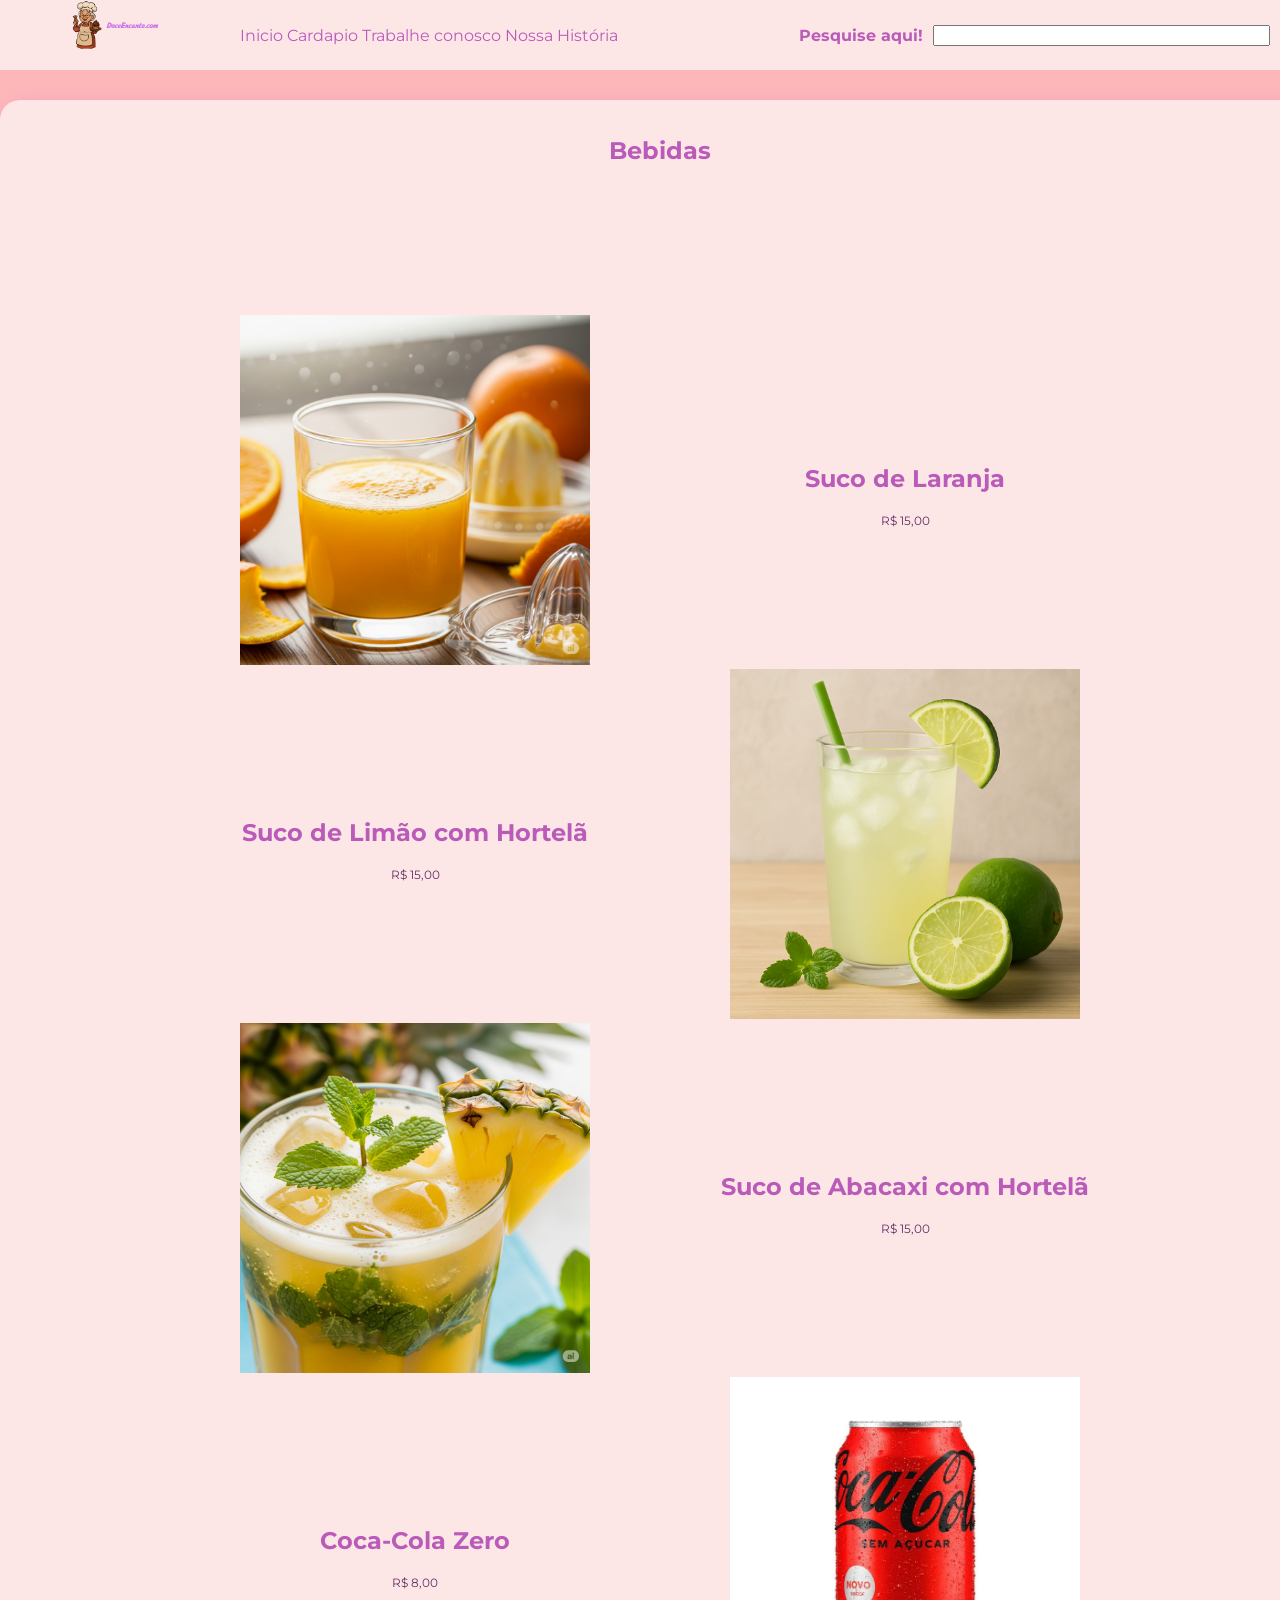
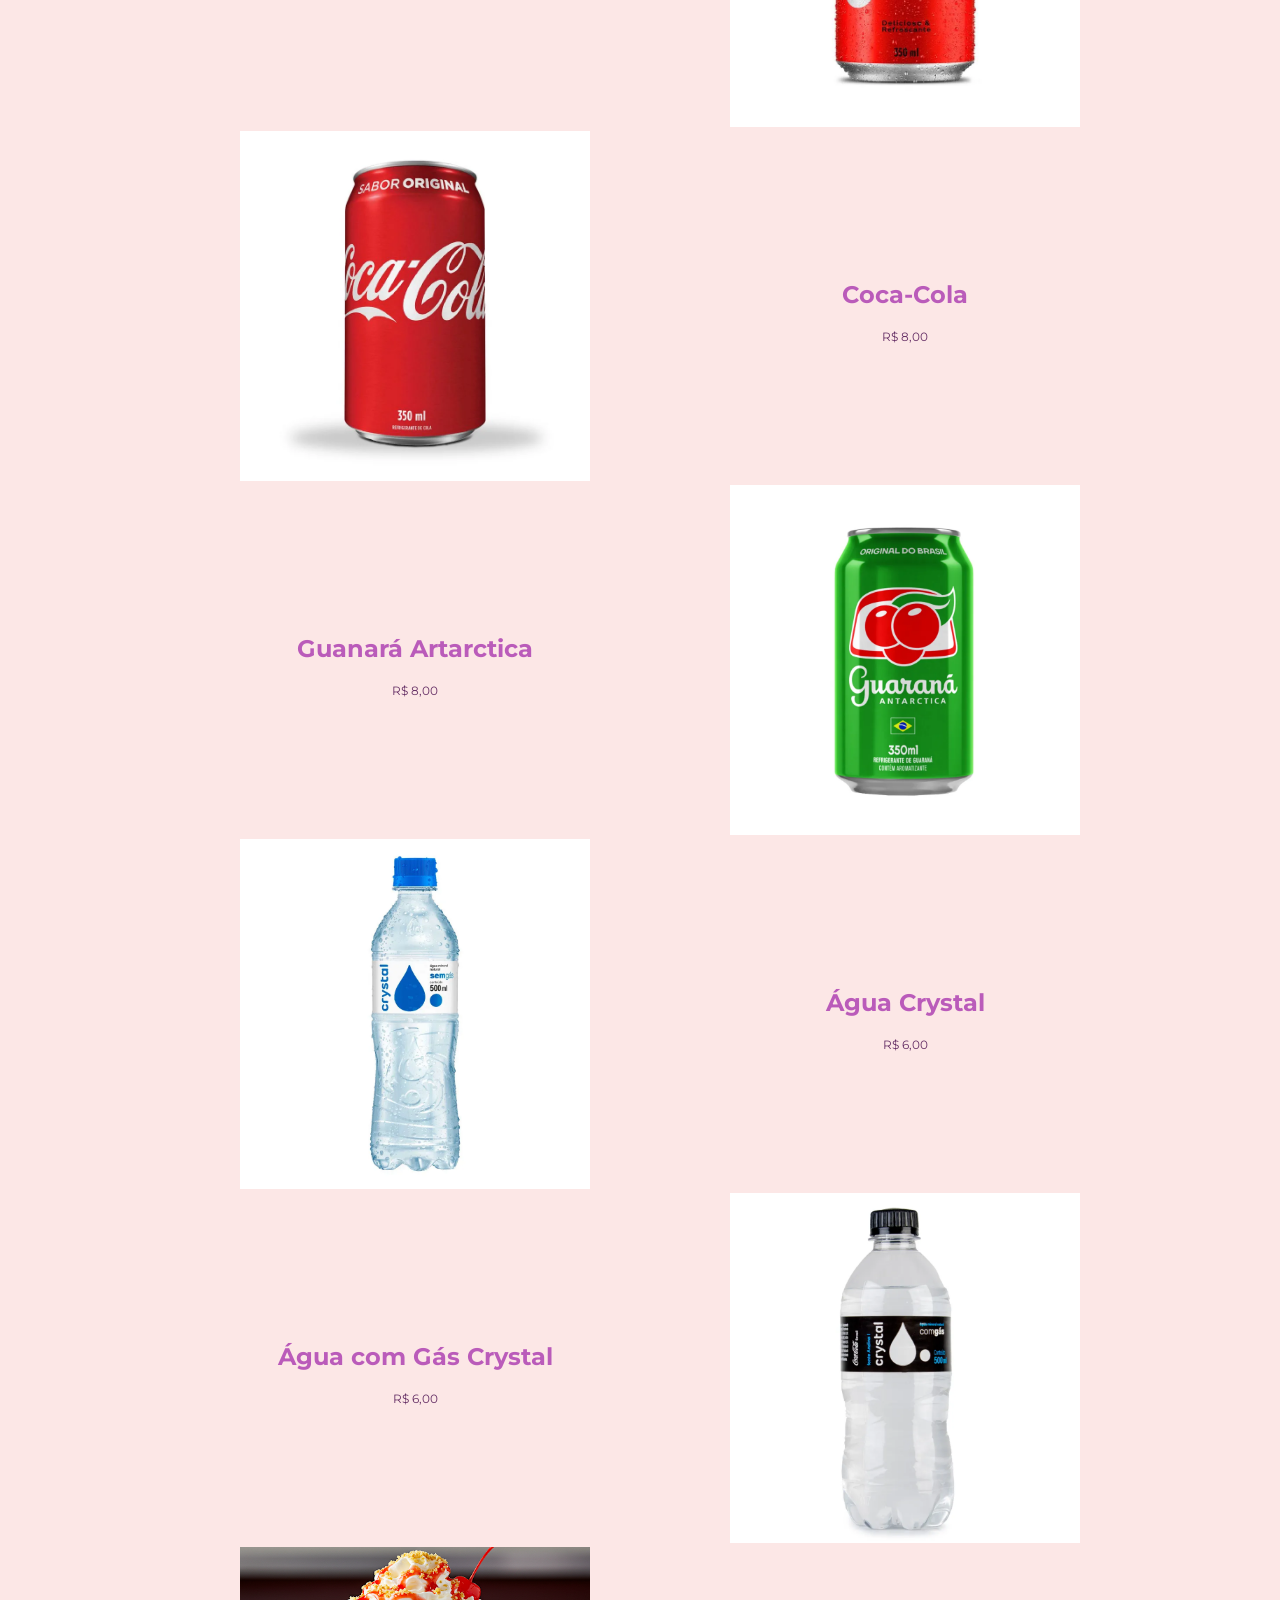
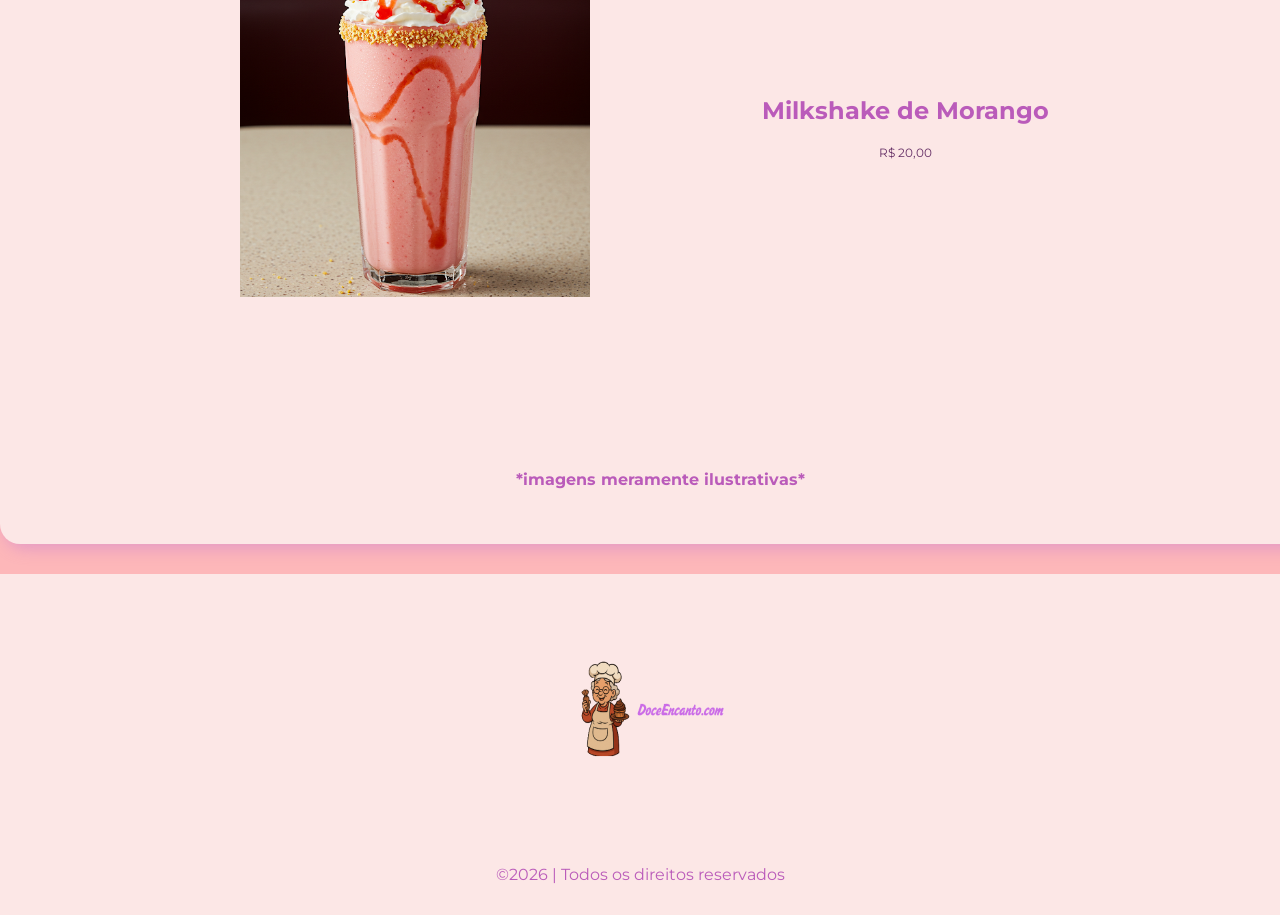
==== bebidas.html @ a475cf56 "Primeiro commit" ====
<!DOCTYPE html>
<html lang="pt-br">
<head>
    <meta charset="UTF-8">
    <meta name="viewport" content="width=device-width, initial-scale=1.0">
    <title>DoceEncanto.com</title>
    <link rel="stylesheet" href="/estilo/cardapio.css">
    <link rel="shorecut icon" href="/Imagens/personagem_cardapio.png" type="image/x-icon">
</head>
<body>
    <nav>
        <ul class="menu">
            <li class="logo">
                <img src="/Imagens/DoceEnacnto.com (1).png">
            </li>
            <li>
                <a href="index-cardapio.html">Inicio</a>
                <a href="cardapio.html">Cardapio</a>
                <a href="trabalhe_conosco.html">Trabalhe conosco</a>
                <a href="nossa_historia.html">Nossa História</a>
            </li>
             <li class="pesquisa">
                <strong>Pesquise aqui!</strong>
                <input type="text" size="40" maxlength="50">
            </li>
        </ul>
    </nav>
    <main>
        <h1>
            Bebidas
        </h1>
        <section class="nome-produtos">
            <div>
                <img src="/Imagens/lala.png" widht="350" height="350">
            </div>
            <div>
                <h1>
                    Suco de Laranja
                </h1>
                <p class="p">
                    R$ 15,00
                </p>
            </div>
            <div>
                <h1>
                    Suco de Limão com Hortelã
                </h1>
                <p class="p">
                    R$ 15,00
                </p>
            </div>
            <div>
                <img src="/Imagens/suco_li.png" widht="350" height="350">
            </div>
            <div>
                <img src="/Imagens/abacaxi.png" widht="350" height="350">
            </div>
            <div>
                <h1>
                    Suco de Abacaxi com Hortelã
                </h1>
                <p class="p">
                    R$ 15,00
                </p>
            </div>
            <div>
                <h1>
                    Coca-Cola Zero
                </h1>
                <p class="p">
                    R$ 8,00
                </p>
            </div>
            <div>
                <img src="/Imagens/coca.png" widht="350" height="350">
            </div>
            <div>
                <img src="/Imagens/cocanormal.png" widht="350" height="350">
            </div>
            <div>
                <h1>
                    Coca-Cola
                </h1>
                <p class="p">
                    R$ 8,00
                </p>
            </div>
            <div>
                <h1>
                    Guanará Artarctica
                </h1>
                <p class="p">
                    R$ 8,00
                </p>
            </div>
            <div>
                <img src="/Imagens/guanara.png" widhgt="350" height="350">
            </div>
            <div>
                <img src="/Imagens/cristal.png" widht="350" height="350">
            </div>            
            <div>
                <h1>
                    Água Crystal
                </h1>
                <p class="p">
                    R$ 6,00
                </p>
            </div>
            <div>
                <h1>
                    Água com Gás Crystal
                </h1>
                <p class="p">
                    R$ 6,00
                </p>
            </div>
            <div>
                <img src="/Imagens/gas.png" widht="350" height="350">
            </div>
            <div>
                <img src="Imagens/milk.png" width="350" height="350">
            </div>
            <div>
                 <h1>
                    Milkshake de Morango
                </h1>
                <p class="p">
                    R$ 20,00
                </p>
            </div>
            <br>
        </section>
        <p>
            <strong>*imagens meramente ilustrativas*</strong>
        </p>
        <br>
    </main>
    <footer>
        <ul type="none">
            <li>
                <img src="/Imagens/DoceEnacnto.com (1).png" width="200" height="240">
            </li>
        </ul>
        <p>
            &copy;2026 | Todos os direitos reservados
        </p>
    </footer>
</body>
</html>
---- estilo/cardapio.css ----
@charset "UTF-8";

@import url('https://fonts.googleapis.com/css2?family=Freckle+Face&family=Kaushan+Script&family=Montserrat:ital,wght@0,100..900;1,100..900&family=Playwrite+NO:wght@100..400&family=Work+Sans:ital,wght@0,100..900;1,100..900&display=swap');

@import url('https://fonts.googleapis.com/css2?family=Caveat+Brush&family=Freckle+Face&family=Kaushan+Script&family=Montserrat:ital,wght@0,100..900;1,100..900&family=Playwrite+NO:wght@100..400&family=Work+Sans:ital,wght@0,100..900;1,100..900&display=swap');


body {
    background-color: #FDB7B9;
    color:#BA5BBA;
    font-family: 'Montserrat', sans-serif;
    font-size: 1em;
    display: flex;
    text-align: center;
    margin: 0;
    padding: 0;
    padding-top: 70px;
    flex-direction: column;
    min-height: 100vh; 
}

nav {
    position: fixed;
    top: 0;
    left: 0;
    width: 100%;
    height: 70px;
    background-color: #FCE7E6;
    display: flex;
    align-items: center;
    padding: 0 20px;          /* padding lateral */
    z-index: 1000;
}

a {
    text-decoration: none;
    color:#BA5BBA;
}

a:hover {
    color: #663066;
}

.menu {
    display: flex;
    align-items: center;
    gap: 20px;
    list-style: none;
    margin: 0;
    padding: 0;
    width: 100%;
}

.logo img {
    height: 120px;            /* controle do tamanho do logo */
    width: 200px;
    object-fit: contain;
}

.nome-produtos {
    font-family: 'Montserrat', sans-serif;
    color: #BA5BBA;
    text-decoration: none;
    display: grid;
    grid-template-columns: 1fr 1fr;
    gap: 0px;
    margin: 150px;
    align-items: center;
}

.pesquisa {
    margin-left: auto;
    display: flex;
    align-items: center;
    gap: 10px;
    margin-right: 30px;
}
 
main {
    background-color: #FCE7E6;
    width: 100%;
    max-width: 1300px;
    padding: 20px;
    text-align: center;
    margin: 30px auto;
    border-radius: 20px;
    height: auto;
    box-shadow: 5px 5px 15px rgba(192, 112, 212, 0.404);
    flex: 1;
}

h1 {
    font-size: 1.5em;
    text-align: center;
}

.h1 {
    text-align: center;
    align-items: center;
    font-size: 2em;
}

input:focus {
    background-color: rgb(211, 208, 208);
    text-align: left;
}

.li {
    text-align:justify;
}

.p {
    color: #663066;
    font-size: 12px;
}

button {
    background-color: #FDB7B9;
    border-radius: 20px;
    width: 200px;
    height: 50px;
    border: none;
    box-shadow: 5px 5px 15px rgba(192, 112, 212, 0.404);
    padding: 5px;
}

.img {
    align-items: center;
    display: flex;
    gap: 200px;
    text-align: justify;
    font-size: 2em;
    max-width: 1000px;
    margin: 30px;
}

.img2 {
    align-items: center;
    display: flex;
    gap: 200px;
    text-align: justify;
    font-size: 2em;
    max-width: 1000px;
    margin: 70px;
}

.img3 {
    display: flex;
    text-align: center;
    font-size: 2em;
    max-width: 1000px;
    margin: 70px;
}

footer {
    width: 100%;
    background-color: #FCE7E6;
    padding: 15px 0;
    text-align: center;
}
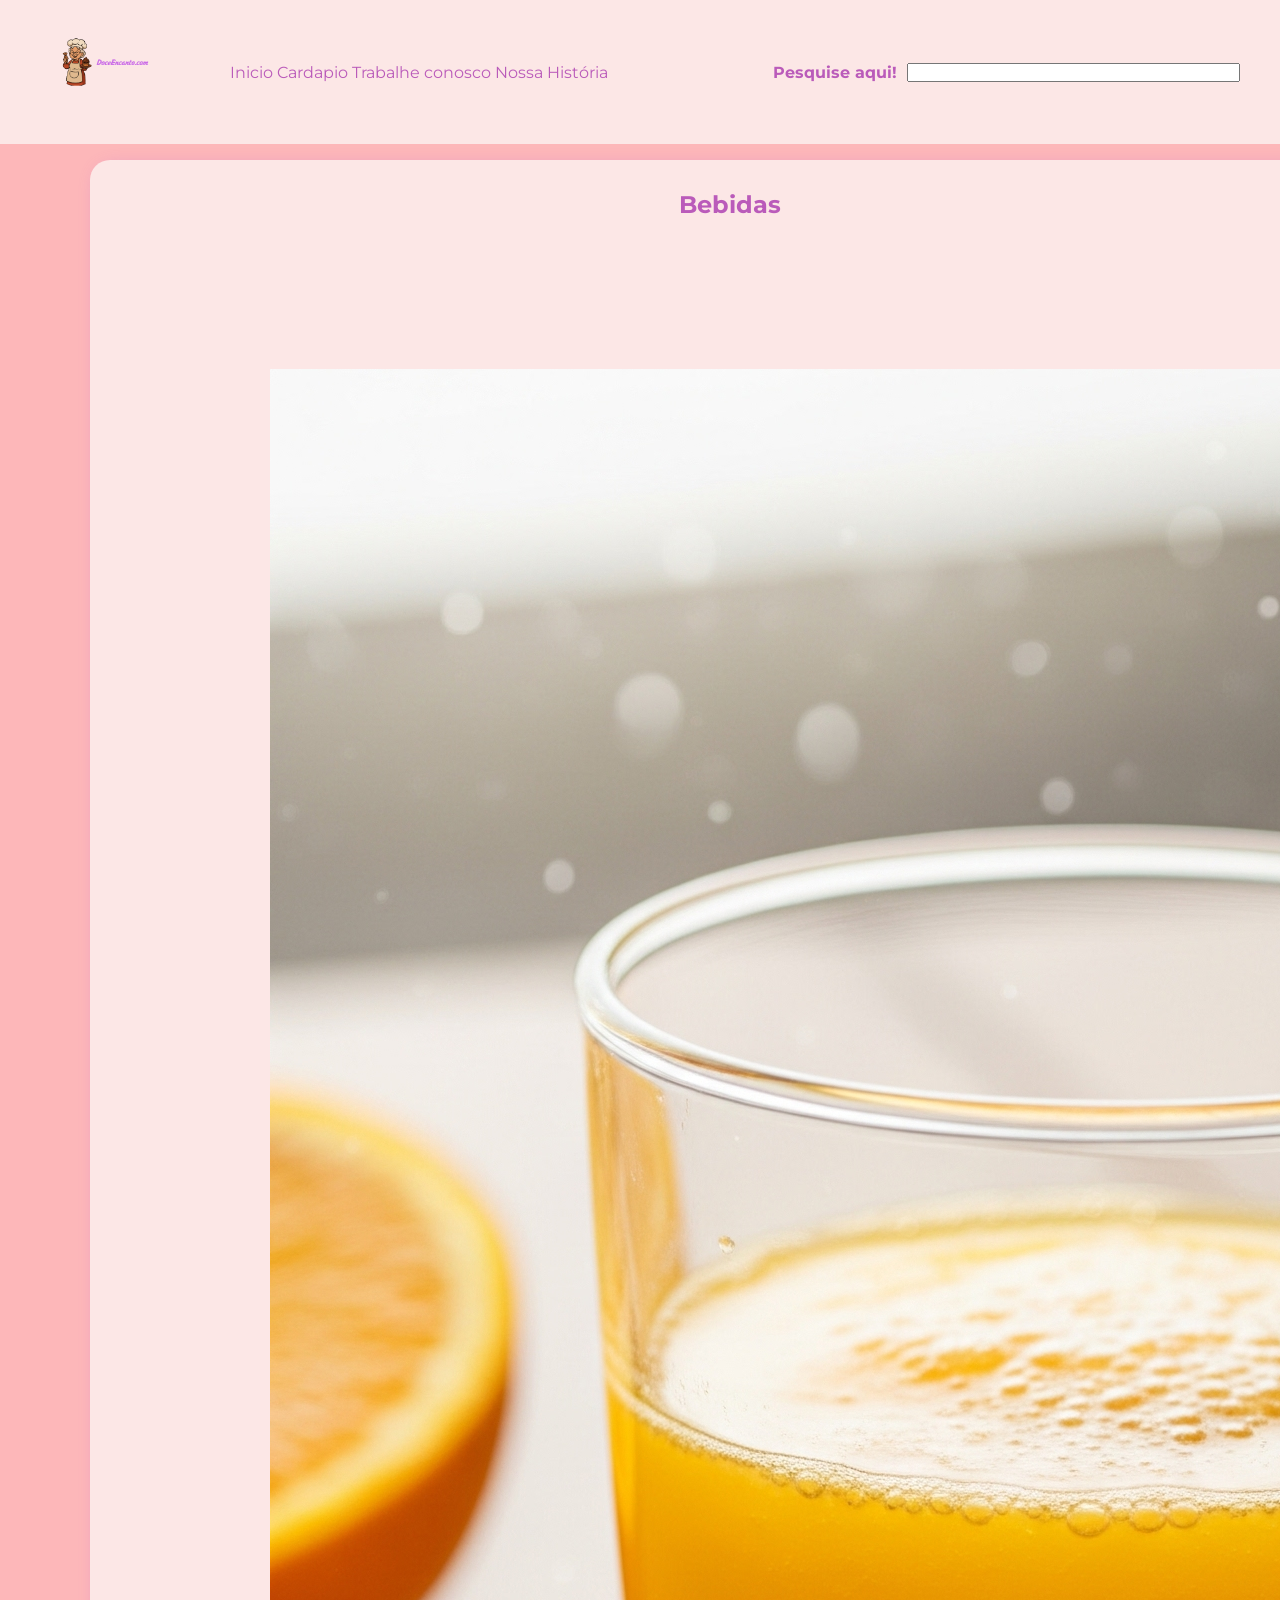
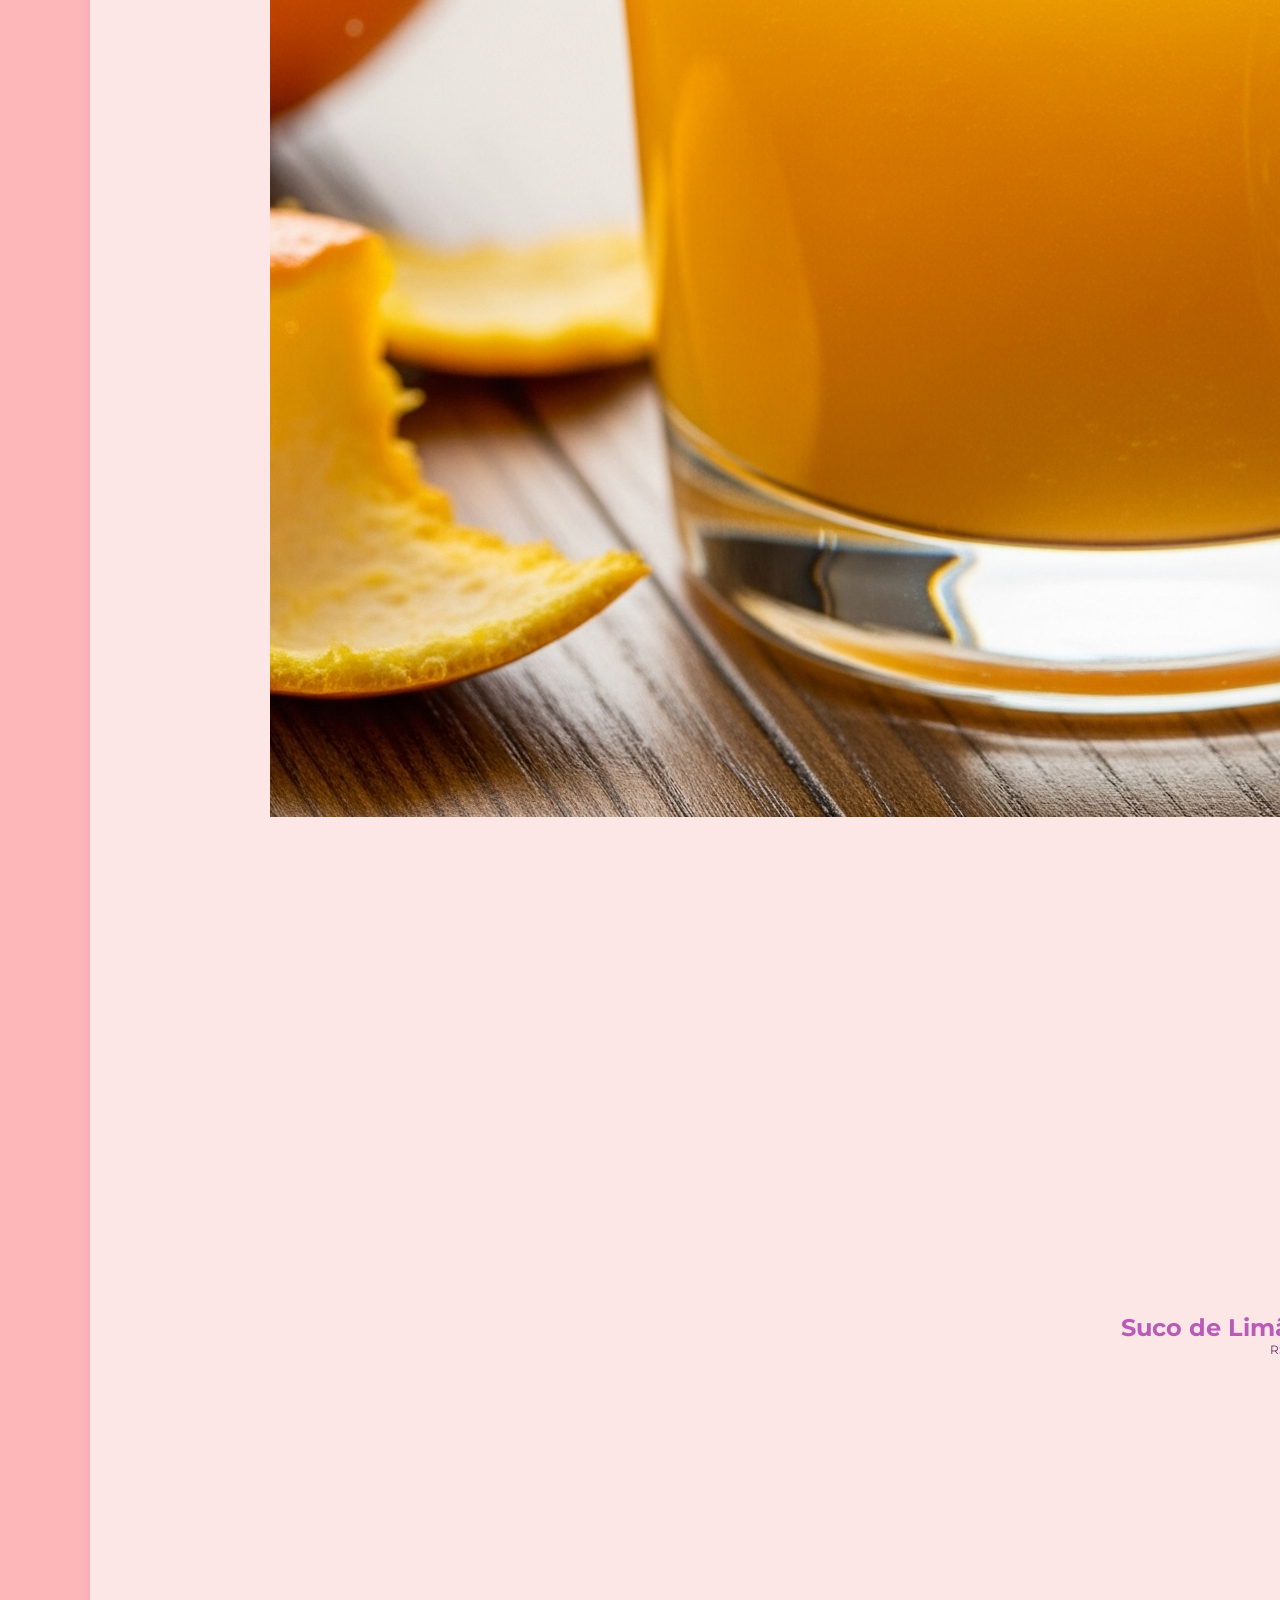
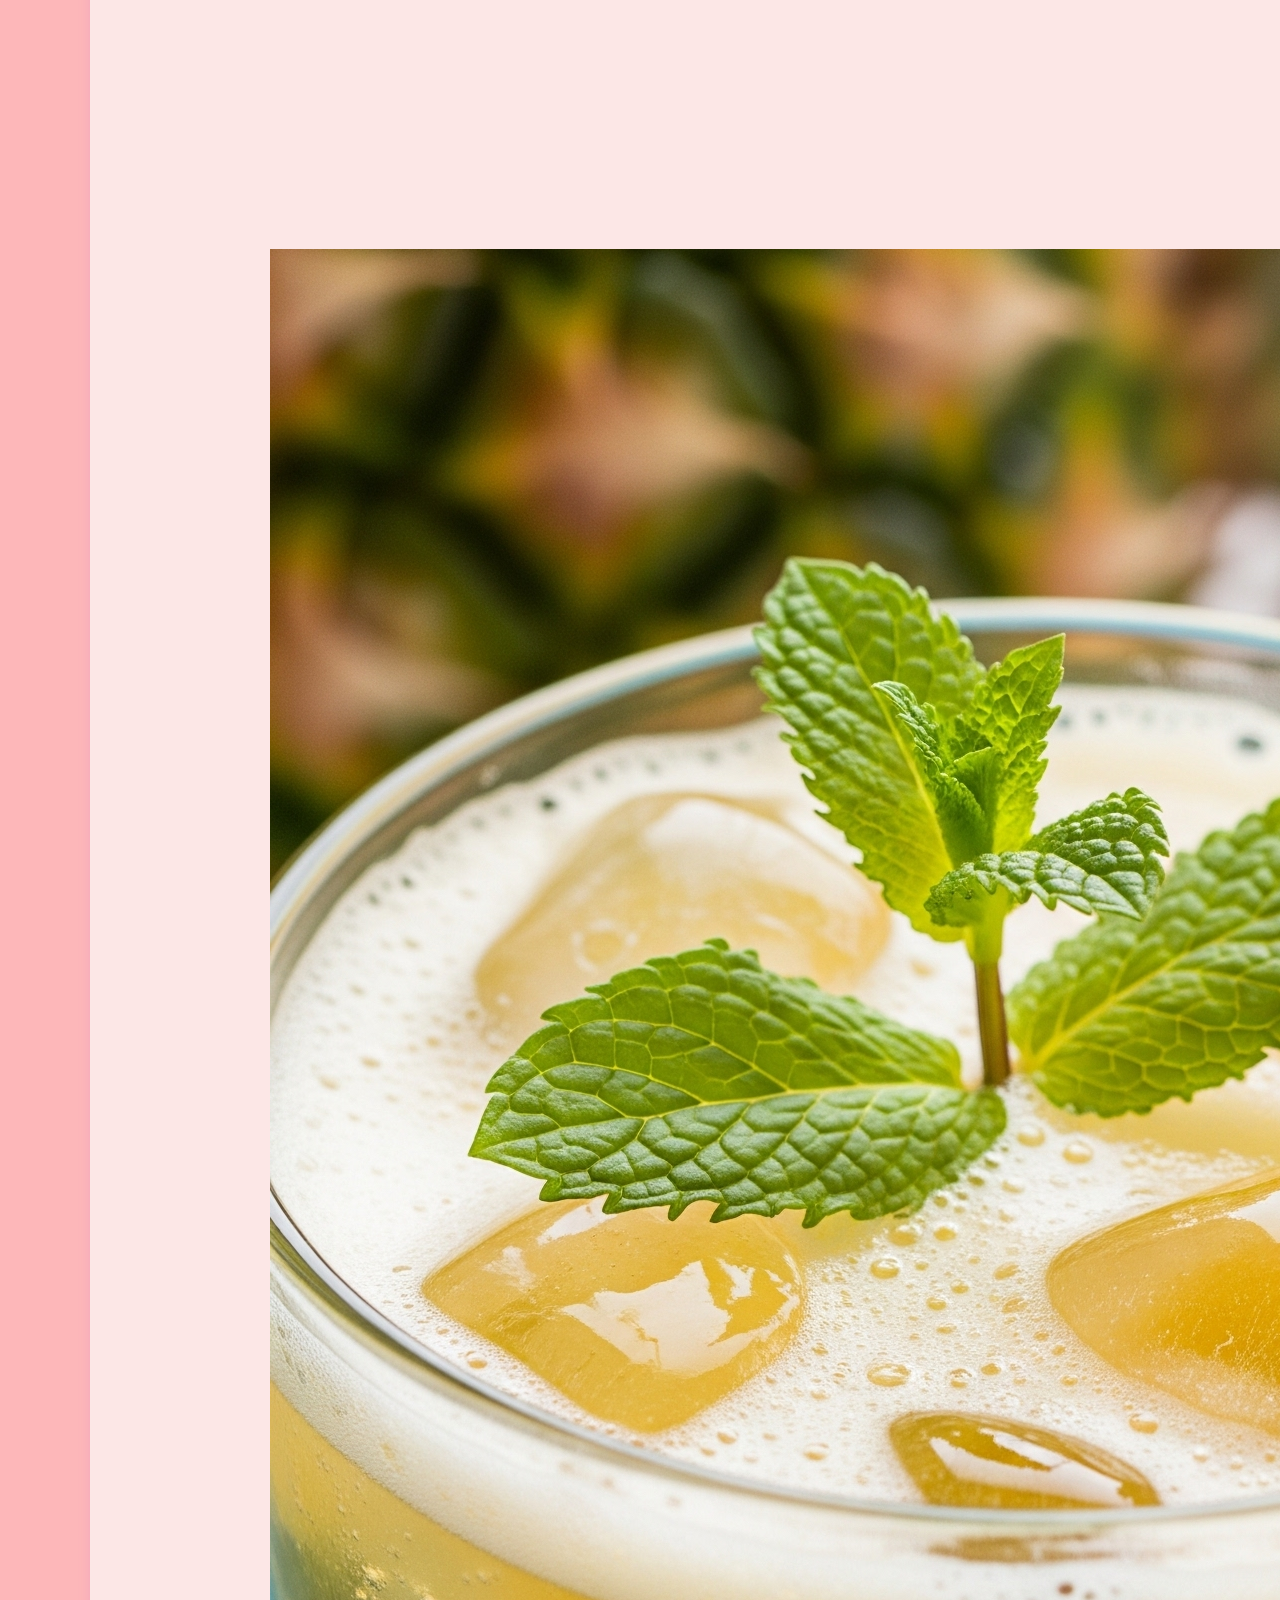
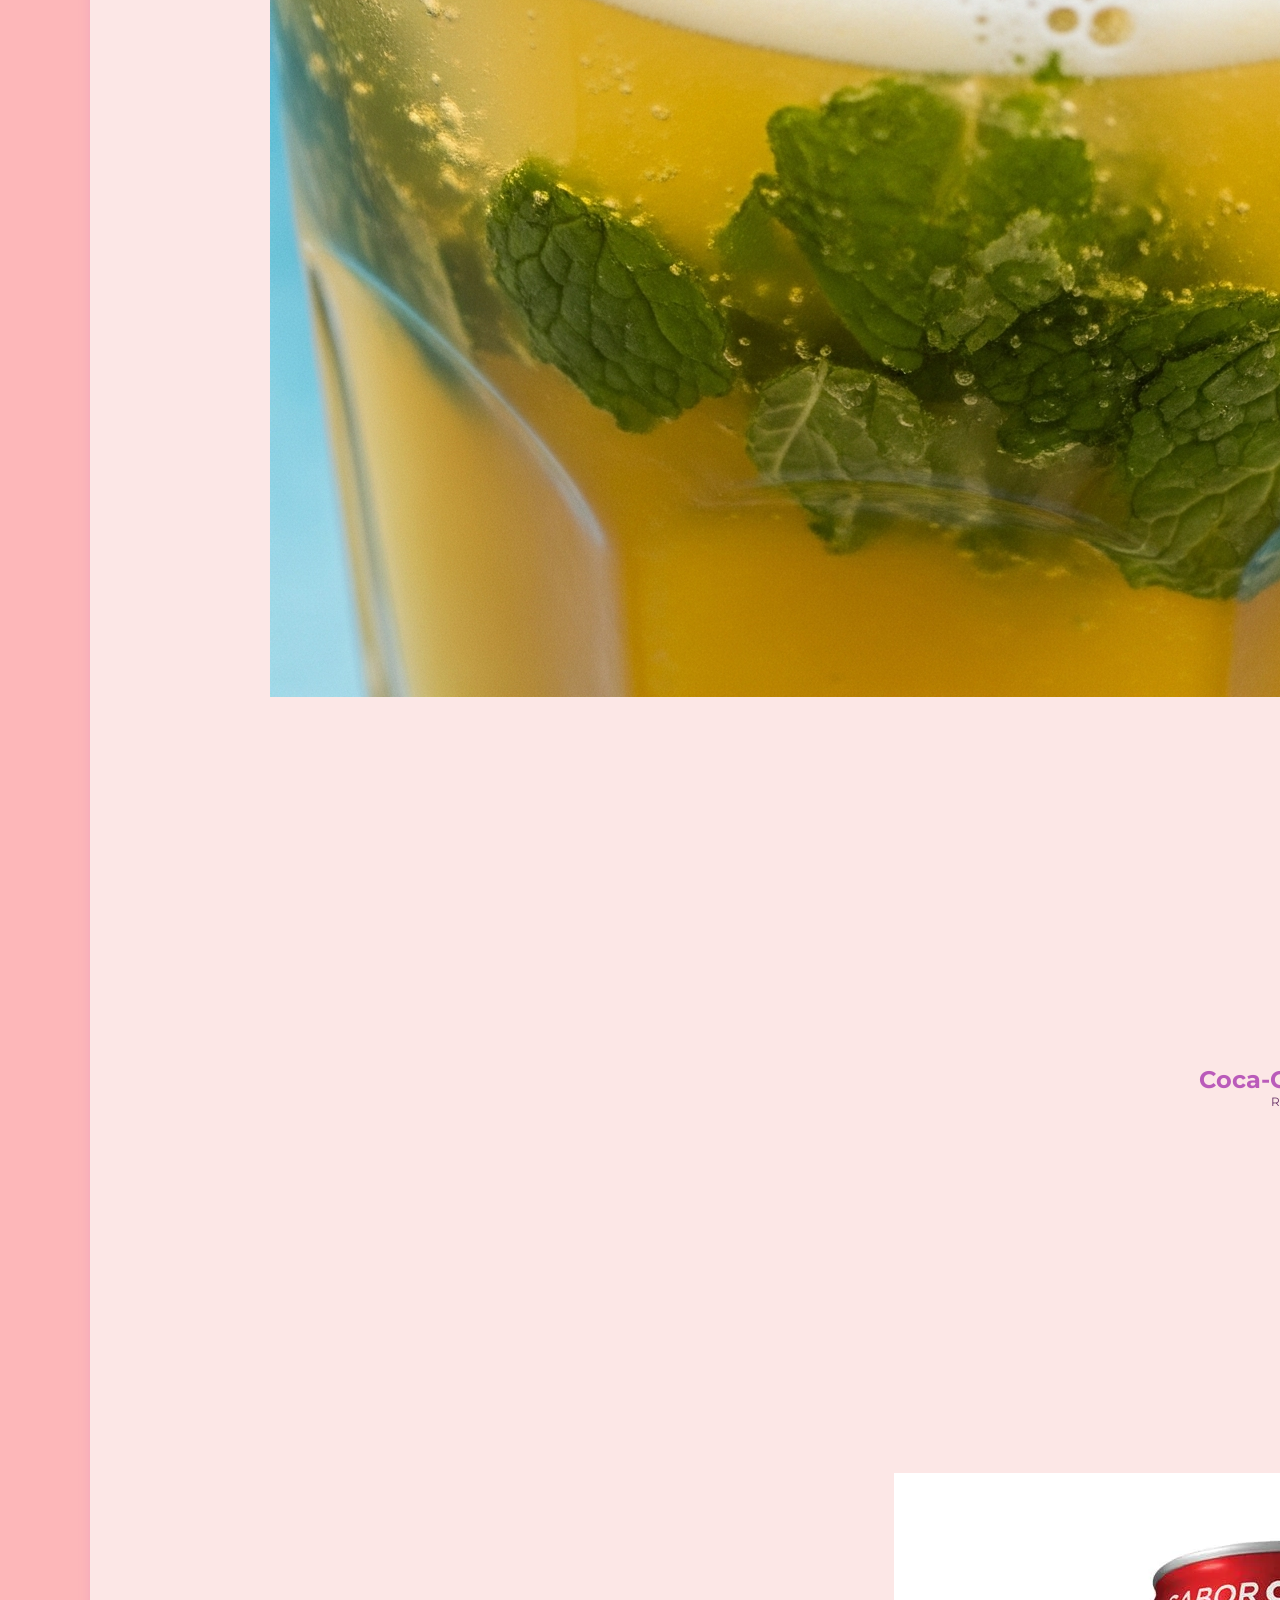
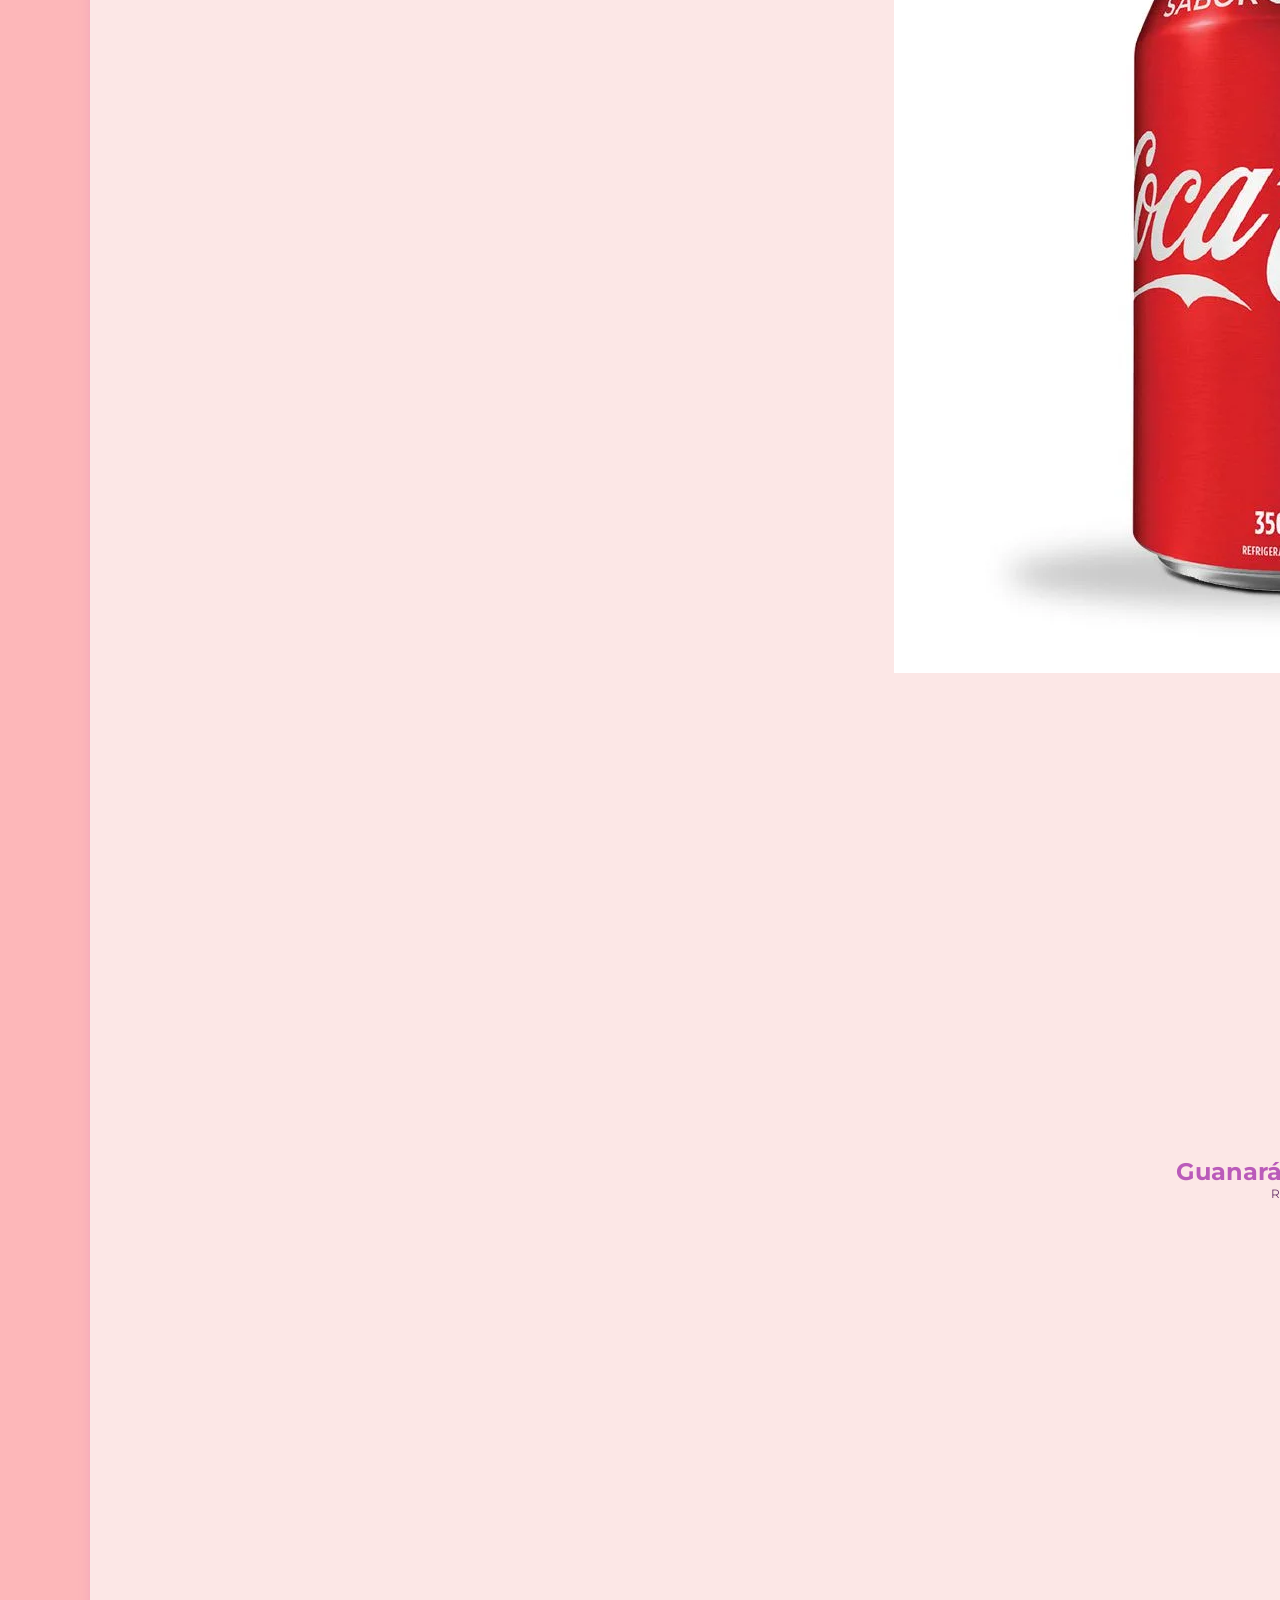
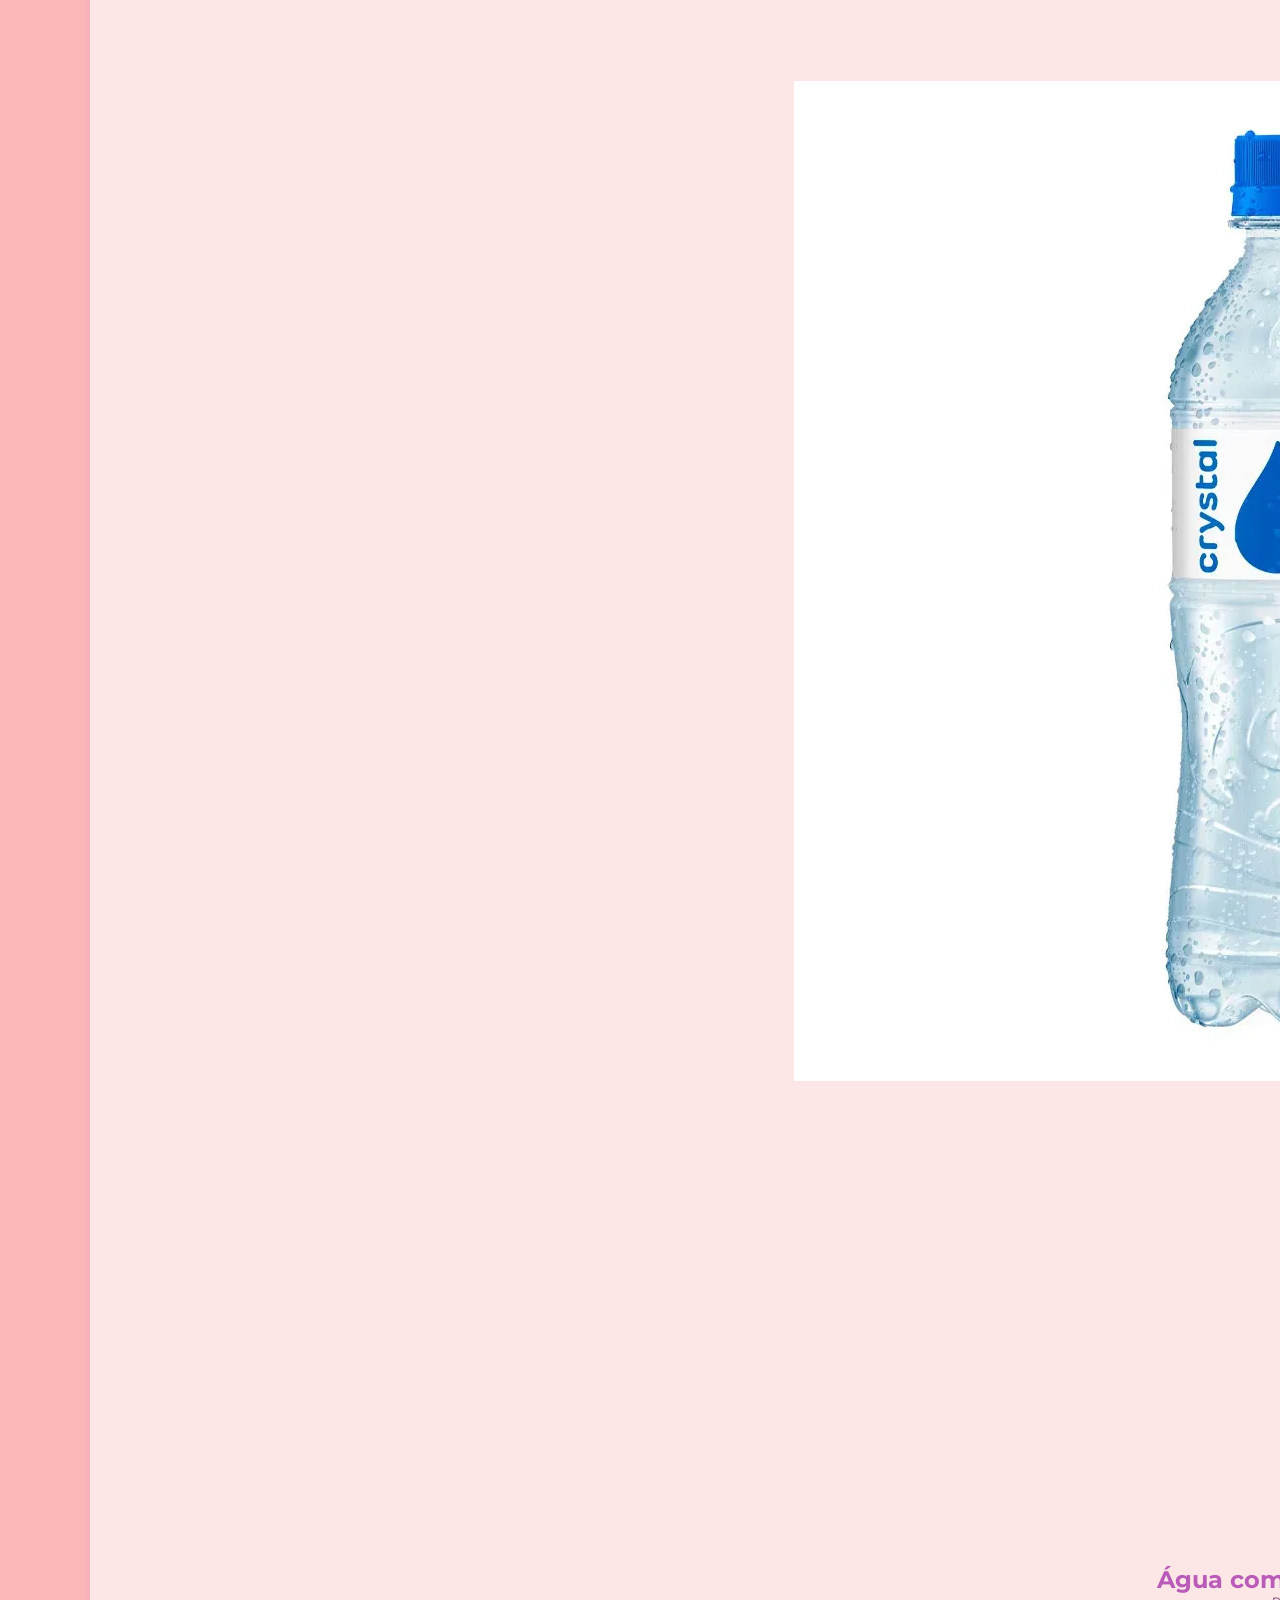
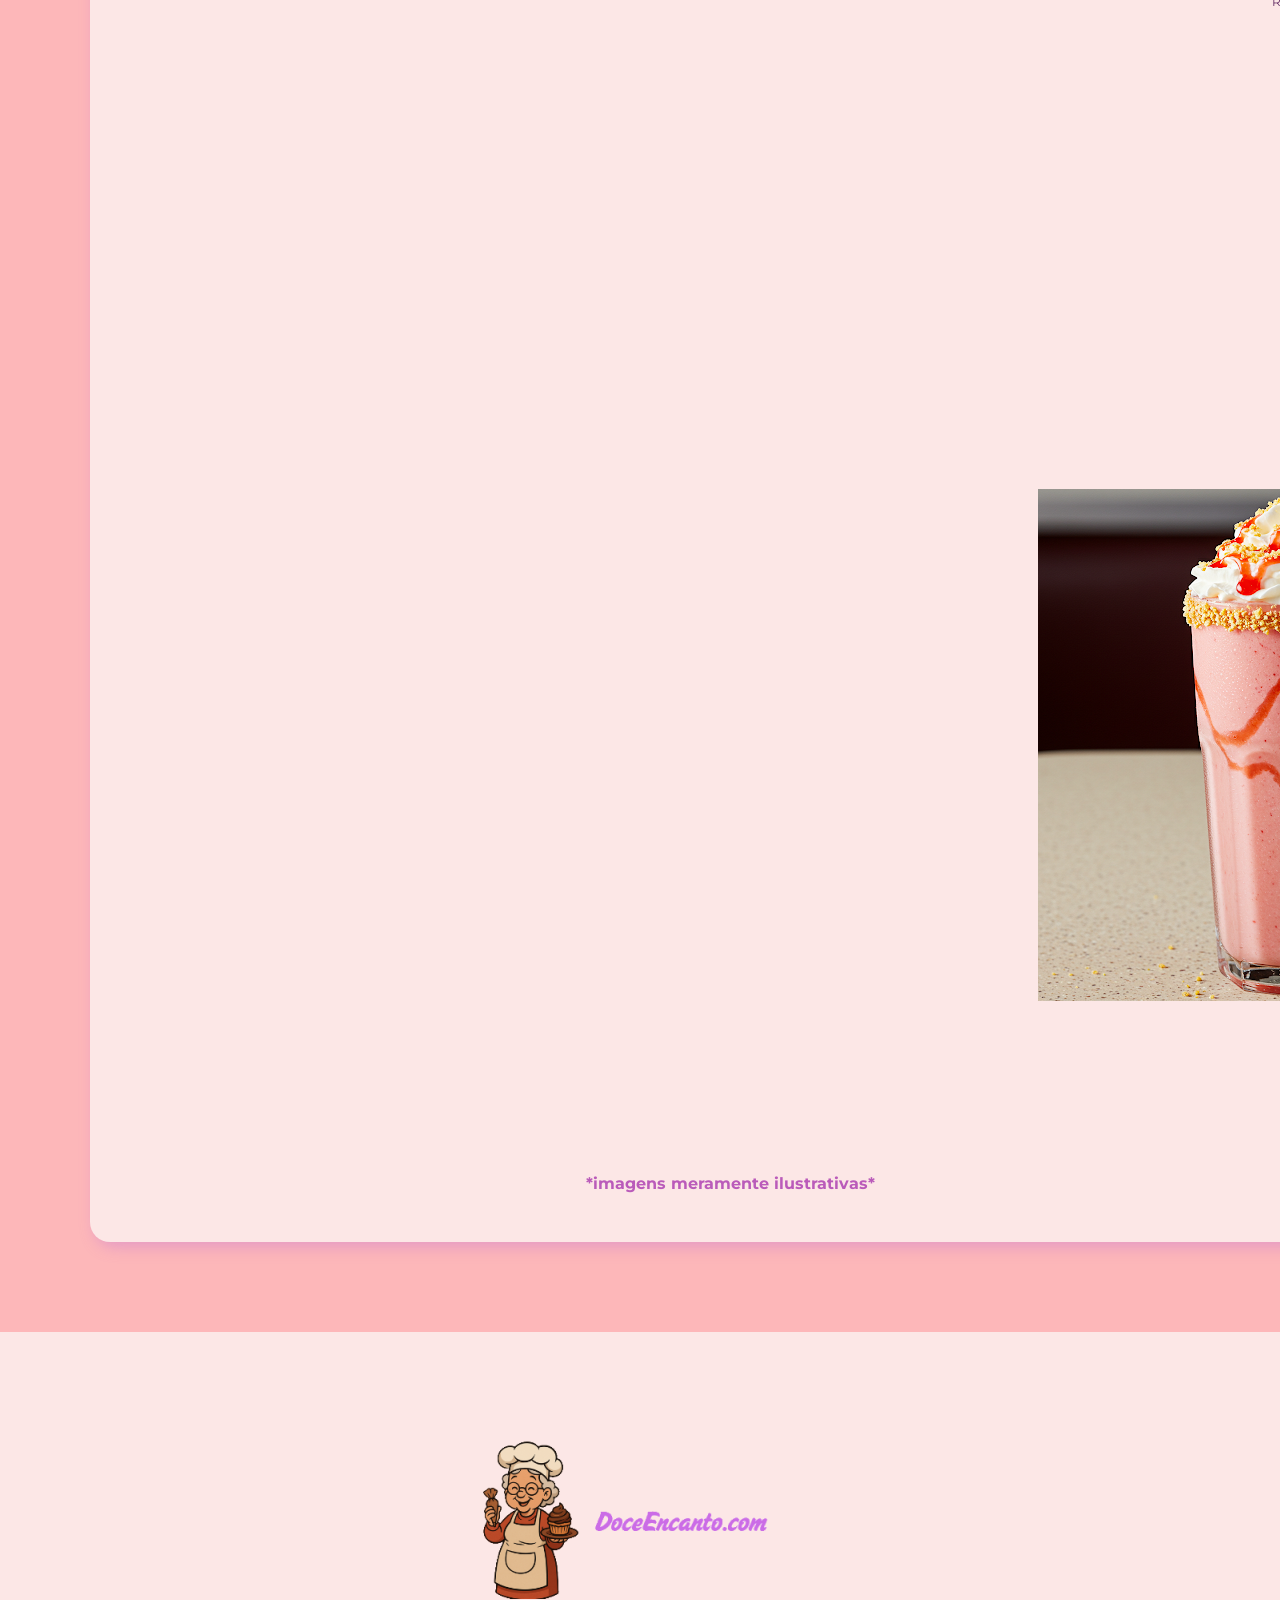
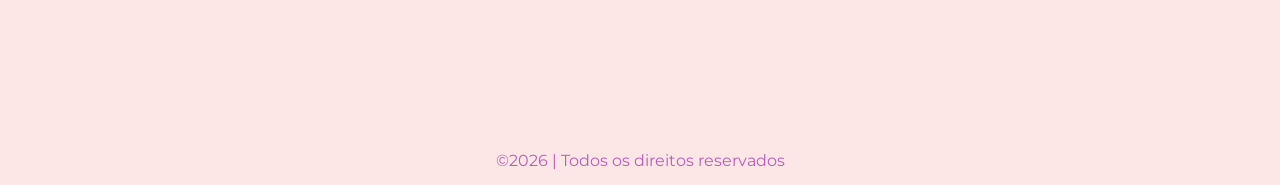
==== commit 97260830: "Arrumando responsividade" ====
--- a/bebidas.html
+++ b/bebidas.html
@@ -4,17 +4,18 @@
     <meta charset="UTF-8">
     <meta name="viewport" content="width=device-width, initial-scale=1.0">
     <title>DoceEncanto.com</title>
-    <link rel="stylesheet" href="/estilo/cardapio.css">
-    <link rel="shorecut icon" href="/Imagens/personagem_cardapio.png" type="image/x-icon">
+    <link rel="stylesheet" href="estilo/cardapio.css">
+    <link rel="shorecut icon" href="Imagens/personagem_cardapio.png" type="image/x-icon">
 </head>
 <body>
     <nav>
         <ul class="menu">
             <li class="logo">
-                <img src="/Imagens/DoceEnacnto.com (1).png">
+                <source media="(max-width: 400px)" srcset="Imagens/DoceEnacnto.com (1).png">
+                <img src="Imagens/DoceEnacnto.com (1).png">
             </li>
             <li>
-                <a href="index-cardapio.html">Inicio</a>
+                <a href="index.html">Inicio</a>
                 <a href="cardapio.html">Cardapio</a>
                 <a href="trabalhe_conosco.html">Trabalhe conosco</a>
                 <a href="nossa_historia.html">Nossa História</a>
@@ -31,7 +32,8 @@
         </h1>
         <section class="nome-produtos">
             <div>
-                <img src="/Imagens/lala.png" widht="350" height="350">
+                <source media="(max-width: 400px)" srcset="Imagens/lala.png">
+                <img src="Imagens/lala.png">
             </div>
             <div>
                 <h1>
@@ -50,10 +52,12 @@
                 </p>
             </div>
             <div>
-                <img src="/Imagens/suco_li.png" widht="350" height="350">
+                <source media="(max-width: 400px)" srcset="Imagens/suco_li.png">
+                <img src="Imagens/suco_li.png">
             </div>
             <div>
-                <img src="/Imagens/abacaxi.png" widht="350" height="350">
+                <source media="(max-width: 400px)" srcset="Imagens/abacaxi.png">
+                <img src="Imagens/abacaxi.png">
             </div>
             <div>
                 <h1>
@@ -72,10 +76,12 @@
                 </p>
             </div>
             <div>
-                <img src="/Imagens/coca.png" widht="350" height="350">
+                <source media="(max-width: 400px)" srcset="Imagens/coca.png">
+                <img src="Imagens/coca.png">
             </div>
             <div>
-                <img src="/Imagens/cocanormal.png" widht="350" height="350">
+                <source media="(max-width: 400px)" srcset="Imagens/cocanormal.png">
+                <img src="Imagens/cocanormal.png">
             </div>
             <div>
                 <h1>
@@ -94,10 +100,12 @@
                 </p>
             </div>
             <div>
-                <img src="/Imagens/guanara.png" widhgt="350" height="350">
+                <source media="(max-width: 400px)" srcset="Imagens/guanara.png">
+                <img src="Imagens/guanara.png">
             </div>
             <div>
-                <img src="/Imagens/cristal.png" widht="350" height="350">
+                <source media="(max-width: 400px)" srcset="Imagens/cristal.png">
+                <img src="Imagens/cristal.png">
             </div>            
             <div>
                 <h1>
@@ -116,10 +124,12 @@
                 </p>
             </div>
             <div>
-                <img src="/Imagens/gas.png" widht="350" height="350">
+                <source media="(max-width: 400px)" srcset="Imagens/gas.png">
+                <img src="Imagens/gas.png">
             </div>
             <div>
-                <img src="Imagens/milk.png" width="350" height="350">
+                <source media="(max-width: 400px)" srcset="Imagens/milk.png">
+                <img src="Imagens/milk.png">
             </div>
             <div>
                  <h1>
@@ -139,7 +149,8 @@
     <footer>
         <ul type="none">
             <li>
-                <img src="/Imagens/DoceEnacnto.com (1).png" width="200" height="240">
+                <source media="(max-width: 400px)" srcset="Imagens/DoceEnacnto.com (1).png">
+                <img src="Imagens/DoceEnacnto.com (1).png">
             </li>
         </ul>
         <p>
--- a/estilo/cardapio.css
+++ b/estilo/cardapio.css
@@ -3,6 +3,18 @@
 @import url('https://fonts.googleapis.com/css2?family=Freckle+Face&family=Kaushan+Script&family=Montserrat:ital,wght@0,100..900;1,100..900&family=Playwrite+NO:wght@100..400&family=Work+Sans:ital,wght@0,100..900;1,100..900&display=swap');
 
 @import url('https://fonts.googleapis.com/css2?family=Caveat+Brush&family=Freckle+Face&family=Kaushan+Script&family=Montserrat:ital,wght@0,100..900;1,100..900&family=Playwrite+NO:wght@100..400&family=Work+Sans:ital,wght@0,100..900;1,100..900&display=swap');
+
+* {
+    box-sizing: border-box;
+    margin: 0px;
+    padding: 0px;
+}
+
+html, body {
+    max-width: 100%;
+    overflow-x: hidden;
+}
+
 
 
 body {
@@ -12,8 +24,6 @@
     font-size: 1em;
     display: flex;
     text-align: center;
-    margin: 0;
-    padding: 0;
     padding-top: 70px;
     flex-direction: column;
     min-height: 100vh; 
@@ -24,11 +34,10 @@
     top: 0;
     left: 0;
     width: 100%;
-    height: 70px;
+    height: auto;
     background-color: #FCE7E6;
-    display: flex;
-    align-items: center;
-    padding: 0 20px;          /* padding lateral */
+    align-items: center;
+    padding: 10px;          /* padding lateral */
     z-index: 1000;
 }
 
@@ -80,14 +89,33 @@
     background-color: #FCE7E6;
     width: 100%;
     max-width: 1300px;
-    padding: 20px;
-    text-align: center;
-    margin: 30px auto;
+    padding: 30px;
     border-radius: 20px;
-    height: auto;
     box-shadow: 5px 5px 15px rgba(192, 112, 212, 0.404);
     flex: 1;
-}
+    margin: 90px;
+}
+
+main > img {
+    display: block;
+    max-width: 100%;
+    height: auto;
+    margin: 0 auto;
+    padding: 0px;
+}
+
+
+main p input[type="text"] {
+    width: 100%;
+    max-width: 100%;
+    height: 40px;
+    padding: 8px;
+    border-radius: 8px;
+    border: 1px solid #BA5BBA;
+    box-sizing: border-box;
+    display: flex;
+}
+
 
 h1 {
     font-size: 1.5em;
@@ -127,17 +155,17 @@
 .img {
     align-items: center;
     display: flex;
-    gap: 200px;
+    gap: 40px;
     text-align: justify;
     font-size: 2em;
     max-width: 1000px;
-    margin: 30px;
+    margin: 10px;
 }
 
 .img2 {
     align-items: center;
     display: flex;
-    gap: 200px;
+    gap: 40px;
     text-align: justify;
     font-size: 2em;
     max-width: 1000px;
@@ -157,4 +185,59 @@
     background-color: #FCE7E6;
     padding: 15px 0;
     text-align: center;
+}
+
+/* RESPONSIVIDADE */
+@media (max-width: 800px) {
+
+    .logo img {
+        height: 60px;
+    }
+
+    .menu {
+        justify-content: center;
+        text-align: center;
+    }
+
+    .pesquisa input {
+        width: 200px;
+    }
+
+    main ul li img {
+        width: 90%;
+        max-width: 280px;
+    }
+}
+
+@media (max-width: 500px) {
+
+    body {
+        padding-top: 300px;/*O que accontece é que o cell, acaba deixando tudo em coluna por conta da regra. Adicionei o padding-top, para empurrar o conteúdo do nav*/
+    }
+
+    .menu {
+        flex-direction: column;
+        gap: 10px;
+        padding-bottom: 70px;
+    }
+
+    .pesquisa {
+        flex-direction: column;
+    }
+
+    .pesquisa input {
+        width: 90%;
+    }
+
+    main {
+        margin: 10px;
+        padding: 15px;
+    }
+
+    main ul li {
+    display: flex;
+    justify-content: center;
+    flex-wrap: wrap;
+    gap: 20px;
+    }
 }
